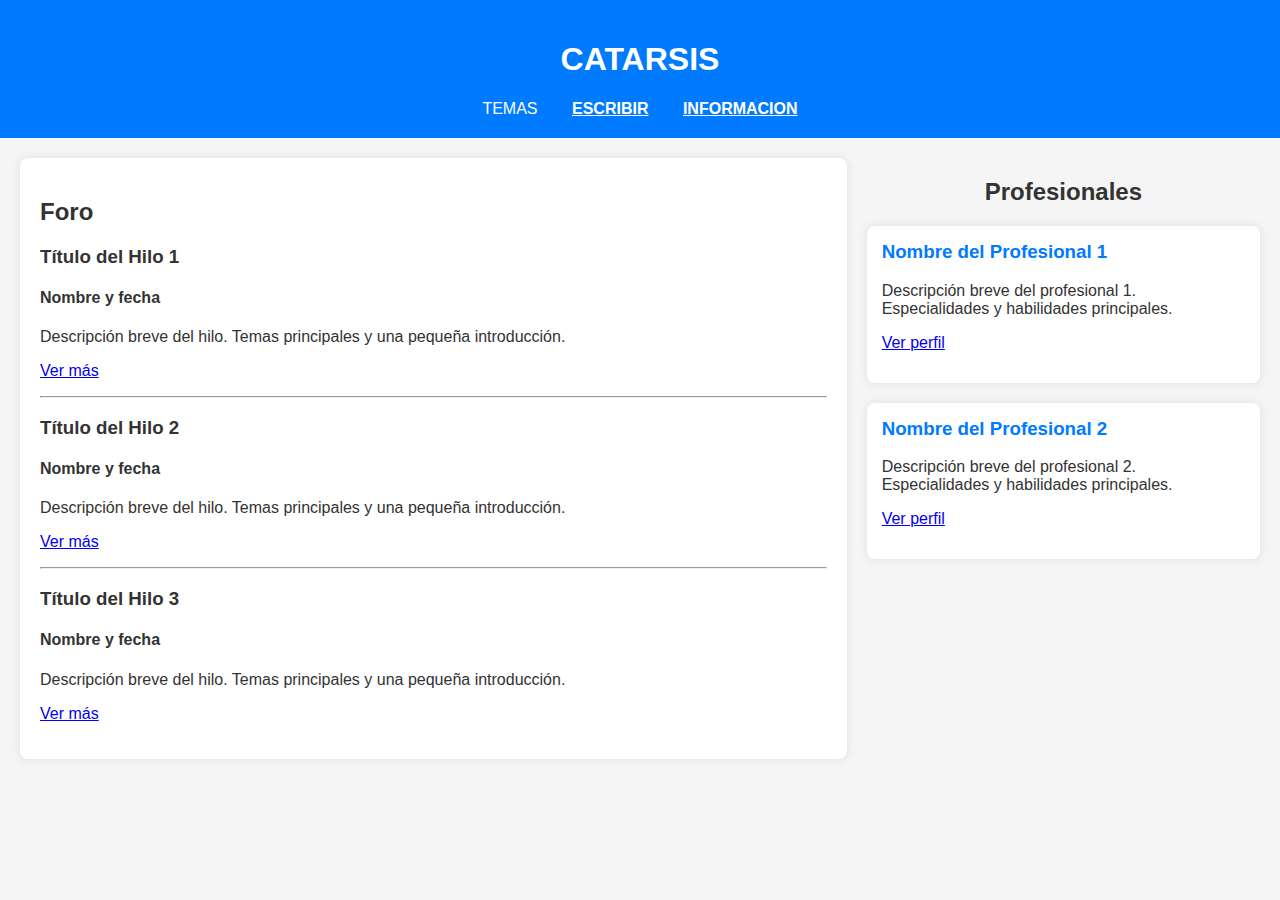
==== pagina.html @ a0c099bb "Add files via upload" ====
<!DOCTYPE html>
<html>
<head>
    <meta charset="UTF-8">
    <meta name="viewport" content="width=device-width, initial-scale=1.0">
    <title>Foro y Perfiles de Profesionales - CATARSIS</title>
    <link rel="stylesheet" href="stylepag.css">
</head>
<body>
    <header>
        <h1><a href="index.html">CATARSIS</a></h1>
        <nav id="nav">
            <ul>
                <li>TEMAS</></li>
                <li><a href="escribir.html">ESCRIBIR</a></li>
                <li><a href="info.html">INFORMACION</a></li>
            </ul>
        </nav>
    </header>

    <section id="content" class="container">
        <div id="forum">
            <h2>Foro</h2>

            <!-- Lista de Hilos del Foro -->
           
            <div>
                <h3>Título del Hilo 1</h3>
                <h4>Nombre y fecha</h4>
                <p>Descripción breve del hilo. Temas principales y una pequeña introducción.</p>
                <p><a href="thread1.html">Ver más</a></p>
            </div>

            <hr>

            <div>
                <h3>Título del Hilo 2</h3>
                <h4>Nombre y fecha</h4>
                <p>Descripción breve del hilo. Temas principales y una pequeña introducción.</p>
                <p><a href="thread2.html">Ver más</a></p>
            </div>

            <hr>

            <div>
                <h3>Título del Hilo 3</h3>
                <h4>Nombre y fecha</h4>
                <p>Descripción breve del hilo. Temas principales y una pequeña introducción.</p>
                <p><a href="thread2.html">Ver más</a></p>
            </div>
        </div>
        
        <aside id="profiles">
            <h2>Profesionales</h2>
            <div class="profile">
                <h3><a href="profile1.html">Nombre del Profesional 1</a></h3>
                <p>Descripción breve del profesional 1. Especialidades y habilidades principales.</p>
                <p><a href="ver.html">Ver perfil</a></p>
            </div>
            <div class="profile">
                <h3><a href="profile2.html">Nombre del Profesional 2</a></h3>
                <p>Descripción breve del profesional 2. Especialidades y habilidades principales.</p>
                <p><a href="ver.html">Ver perfil</a></p>
            </div>
            <!-- Añadir más perfiles según sea necesario -->
        </aside>
    </section>
</body>
</html>
---- stylepag.css ----
/* General Styles */
body {
    font-family: Arial, sans-serif;
    background-color: #f5f5f5;
    color: #333;
    margin: 0;
    padding: 0;
}

header {
    background: #007bff;
    color: #fff;
    padding: 20px 0;
    text-align: center;
}

header h1 a {
    color: #fff;
    text-decoration: none;
}

header nav ul {
    padding: 0;
    list-style: none;
    margin: 10px 0 0;
}

header nav ul li {
    display: inline;
    margin: 0 15px;
}

header nav ul li a {
    color: #fff;
    font-weight: bold;
}

/* General Styles */
body {
    font-family: Arial, sans-serif;
    background-color: #f5f5f5;
    color: #333;
    margin: 0;
    padding: 0;
}

header {
    background: #007bff;
    color: #fff;
    padding: 20px 0;
    text-align: center;
}

header h1 a {
    color: #fff;
    text-decoration: none;
}

header nav ul {
    padding: 0;
    list-style: none;
    margin: 10px 0 0;
}

header nav ul li {
    display: inline;
    margin: 0 15px;
}

header nav ul li a {
    color: #fff;
    font-weight: bold;
}

/* Content */
#content {
    display: flex;
    justify-content: space-between;
    margin: 20px;
}

#forum {
    flex: 2;
    background: #fff;
    padding: 20px;
    border-radius: 8px;
    box-shadow: 0 0 10px rgba(0, 0, 0, 0.1);
}

#forum .post {
    margin-bottom: 20px;
}

#forum .post h3 {
    margin-top: 0;
}

#forum .post a {
    color: #007bff;
    text-decoration: none;
}

#forum .post a:hover {
    text-decoration: underline;
}

#profiles {
    flex: 1;
    margin-left: 20px;
}

#profiles h2 {
    margin-bottom: 20px;
    text-align: center;
}

.profile {
    background: #fff;
    padding: 15px;
    margin-bottom: 20px;
    border-radius: 8px;
    box-shadow: 0 0 10px rgba(0, 0, 0, 0.1);
}

.profile h3 {
    margin-top: 0;
}

.profile h3 a {
    color: #007bff;
    text-decoration: none;
}

.profile h3 a:hover {
    text-decoration: underline;
}

/* Footer */
#footer {
    background: #007bff;
    color: #fff;
    text-align: center;
    padding: 20px 0;
}

#footer ul {
    padding: 0;
    list-style: none;
    margin: 0;
}

#footer ul li {
    display: inline-block;
    margin: 0 10px;
}

#footer ul li a {
    color: #fff;
    font-size: 1.5em;
}



.container {
    margin: 20px;
}

form {
    background: #fff;
    padding: 20px;
    border-radius: 8px;
    box-shadow: 0 0 10px rgba(0, 0, 0, 0.1);
}

.form-group {
    margin-bottom: 15px;
}

.form-group label {
    display: block;
    margin-bottom: 5px;
    font-weight: bold;
}

.form-group input[type="text"],
.form-group textarea {
    width: 100%;
    padding: 10px;
    border: 1px solid #ddd;
    border-radius: 4px;
    box-sizing: border-box;
}

form button {
    background: #007bff;
    color: #fff;
    border: none;
    padding: 10px 20px;
    border-radius: 5px;
    cursor: pointer;
    font-size: 16px;
}

form button:hover {
    background: #0056b3;
}
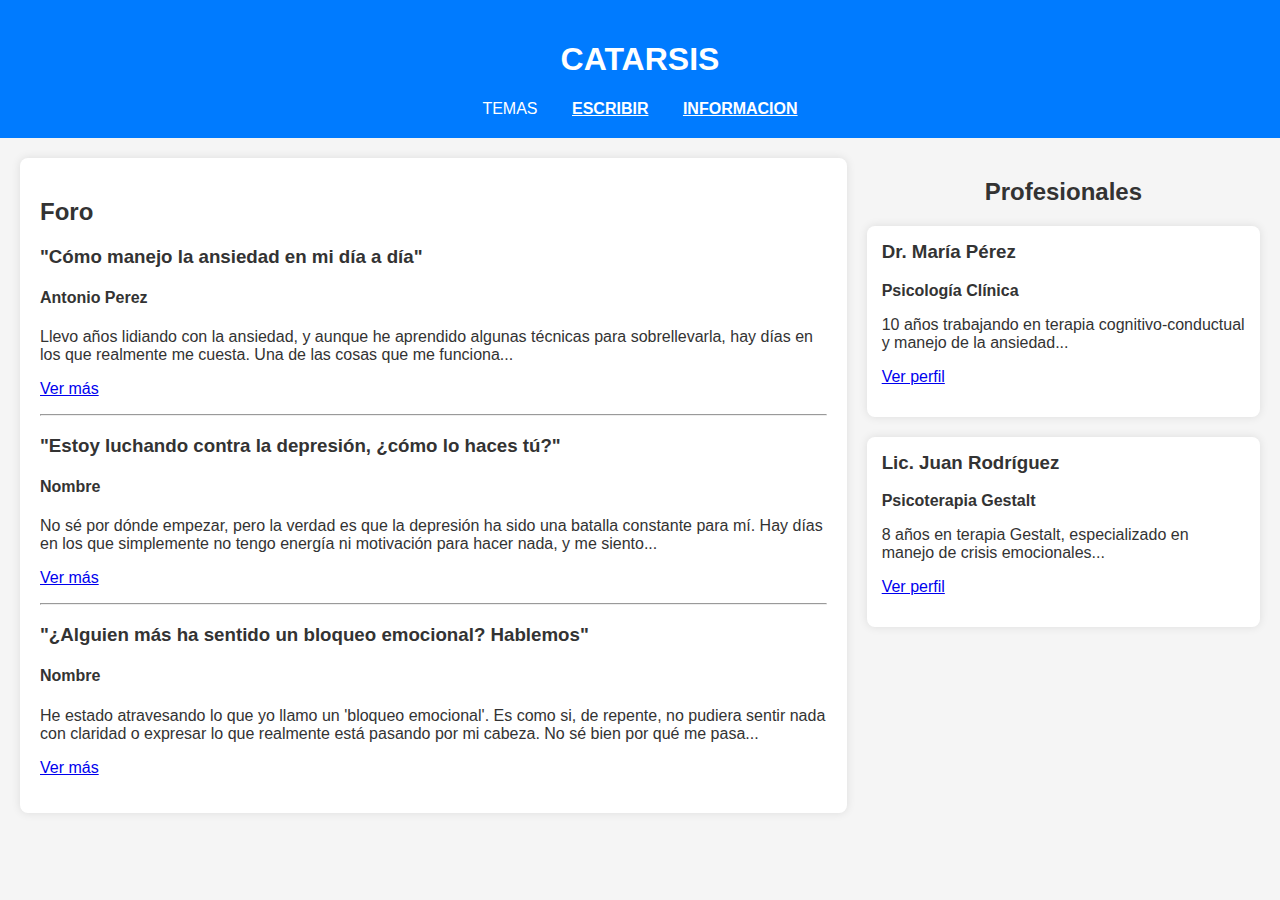
==== commit cdfb29e6: "Update pagina.html" ====
--- a/pagina.html
+++ b/pagina.html
@@ -3,7 +3,7 @@
 <head>
     <meta charset="UTF-8">
     <meta name="viewport" content="width=device-width, initial-scale=1.0">
-    <title>Foro y Perfiles de Profesionales - CATARSIS</title>
+    <title>CATARSIS</title>
     <link rel="stylesheet" href="stylepag.css">
 </head>
 <body>
@@ -22,49 +22,48 @@
         <div id="forum">
             <h2>Foro</h2>
 
-            <!-- Lista de Hilos del Foro -->
+       
            
             <div>
-                <h3>Título del Hilo 1</h3>
-                <h4>Nombre y fecha</h4>
-                <p>Descripción breve del hilo. Temas principales y una pequeña introducción.</p>
-                <p><a href="thread1.html">Ver más</a></p>
+                <h3>"Cómo manejo la ansiedad en mi día a día"</h3>
+                <h4>Antonio Perez</h4>
+                <p>Llevo años lidiando con la ansiedad, y aunque he aprendido algunas técnicas para sobrellevarla, hay días en los que realmente me cuesta. Una de las cosas que me funciona...</p>
+                <p><a href="foro.html">Ver más</a></p>
             </div>
 
             <hr>
 
             <div>
-                <h3>Título del Hilo 2</h3>
-                <h4>Nombre y fecha</h4>
-                <p>Descripción breve del hilo. Temas principales y una pequeña introducción.</p>
-                <p><a href="thread2.html">Ver más</a></p>
+                <h3>"Estoy luchando contra la depresión, ¿cómo lo haces tú?"</h3>
+                <h4>Nombre</h4>
+                <p>No sé por dónde empezar, pero la verdad es que la depresión ha sido una batalla constante para mí. Hay días en los que simplemente no tengo energía ni motivación para hacer nada, y me siento...</p>
+                <p><a href="foro.html">Ver más</a></p>
             </div>
 
             <hr>
 
             <div>
-                <h3>Título del Hilo 3</h3>
-                <h4>Nombre y fecha</h4>
-                <p>Descripción breve del hilo. Temas principales y una pequeña introducción.</p>
-                <p><a href="thread2.html">Ver más</a></p>
+                <h3>"¿Alguien más ha sentido un bloqueo emocional? Hablemos"</h3>
+                <h4>Nombre</h4>
+                <p>He estado atravesando lo que yo llamo un 'bloqueo emocional'. Es como si, de repente, no pudiera sentir nada con claridad o expresar lo que realmente está pasando por mi cabeza. No sé bien por qué me pasa...</p>
+                <p><a href="foro.html">Ver más</a></p>
             </div>
         </div>
         
         <aside id="profiles">
             <h2>Profesionales</h2>
             <div class="profile">
-                <h3><a href="profile1.html">Nombre del Profesional 1</a></h3>
-                <p>Descripción breve del profesional 1. Especialidades y habilidades principales.</p>
-                <p><a href="ver.html">Ver perfil</a></p>
+                <h3>Dr. María Pérez</h3>
+                <p><strong>Psicología Clínica</strong><p>10 años trabajando en terapia cognitivo-conductual y manejo de la ansiedad...</p>
+                <p><a href="profesionales.html">Ver perfil</a></p>
             </div>
             <div class="profile">
-                <h3><a href="profile2.html">Nombre del Profesional 2</a></h3>
-                <p>Descripción breve del profesional 2. Especialidades y habilidades principales.</p>
-                <p><a href="ver.html">Ver perfil</a></p>
+                <h3>Lic. Juan Rodríguez</h3>
+                <p><strong>Psicoterapia Gestalt</strong><p> 8 años en terapia Gestalt, especializado en manejo de crisis emocionales...</p>
+                <p><a href="profesionales.html">Ver perfil</a></p>
             </div>
-            <!-- Añadir más perfiles según sea necesario -->
+
         </aside>
     </section>
 </body>
 </html>
-
